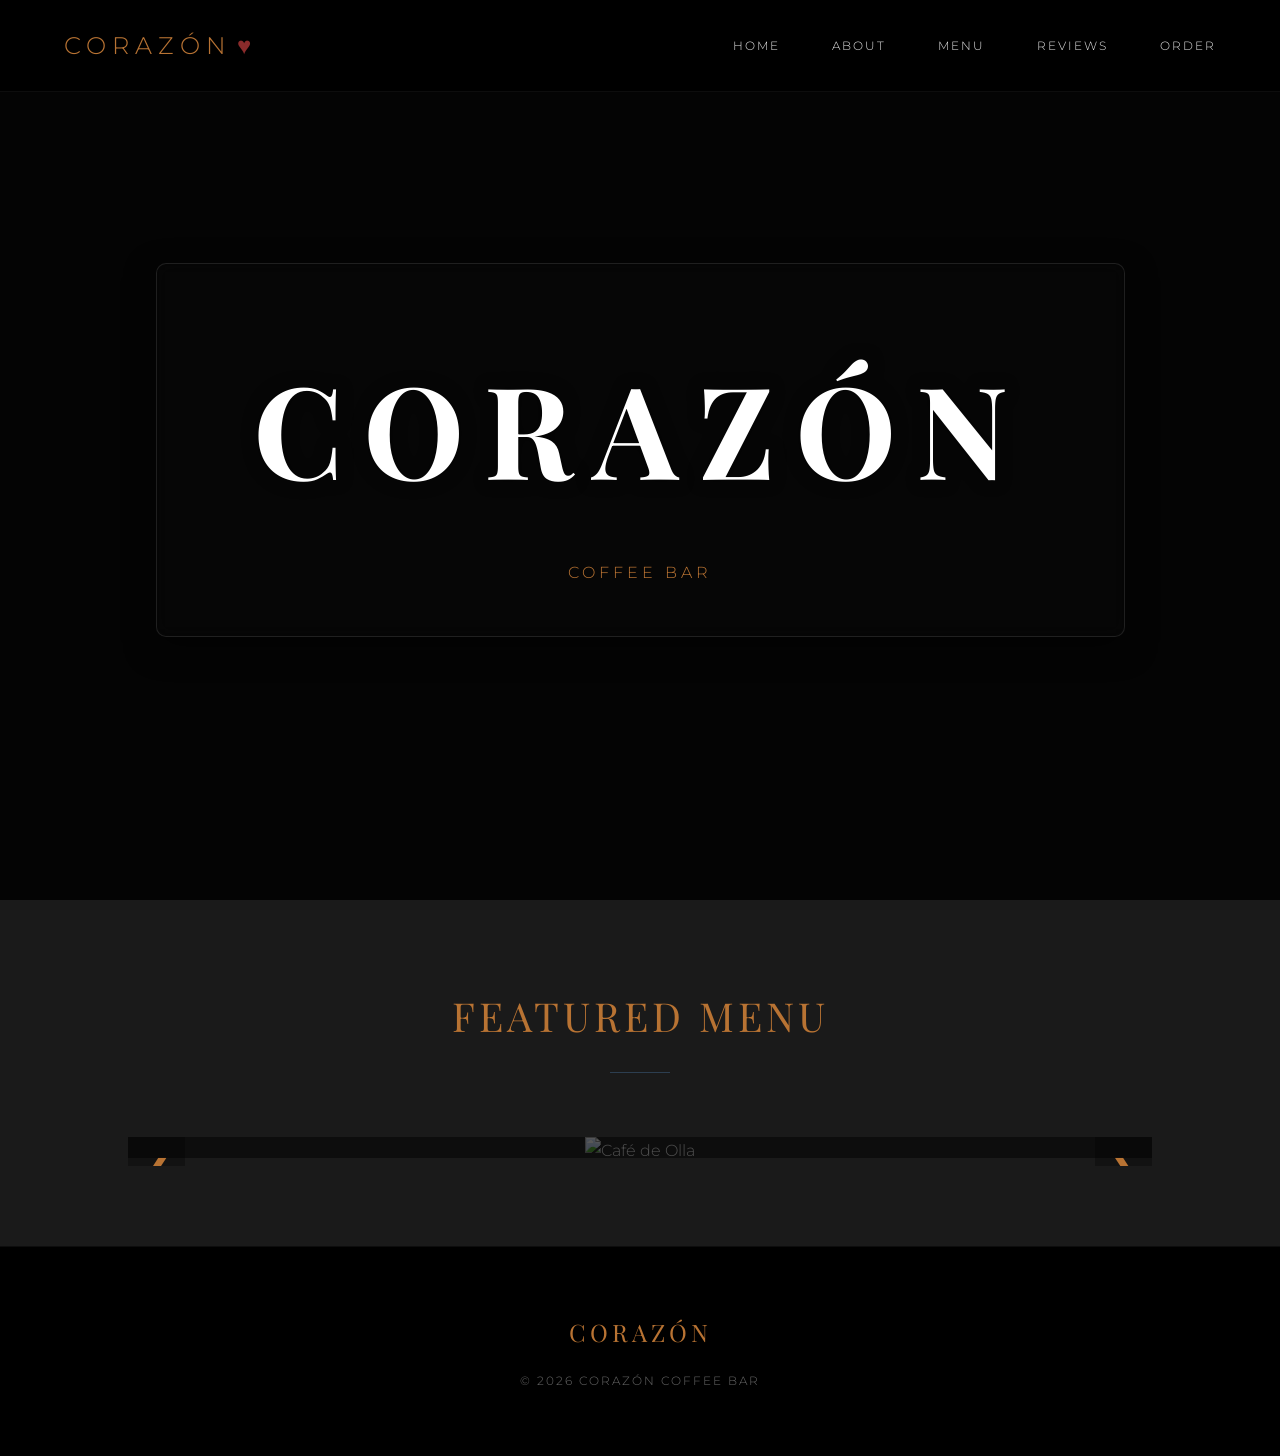
==== index.html @ ca72a2e0 "Add files via upload" ====
<!DOCTYPE html>
<html lang="en">
<head>
    <meta charset="UTF-8">
    <title>Corazón Coffee Bar | Home</title>
    <link rel="stylesheet" href="style.css">
</head>
<body>
    <nav>
        <div class="logo">CORAZÓN<span class="heart-icon">♥</span></div>
        <div class="nav-links">
            <a href="index.html">Home</a>
            <a href="about.html">About</a>
            <a href="menu.html">Menu</a>
            <a href="reviews.html">Reviews</a>
            <a href="order.html">Order</a>
        </div>
    </nav>

    <header class="page-header hero" style="background-image: url('https://images.unsplash.com/photo-1517701723207-e81b671a5664?ixlib=rb-4.0.3&auto=format&fit=crop&w=1600&q=80');">
        <div class="hero-text-box">
            <h1>CORAZÓN</h1>
            <p>Coffee Bar</p>
        </div>
    </header>

    <section class="content-section alt-bg">
        <div class="section-header">
            <h2>Featured Menu</h2>
            <div class="section-divider"></div>
        </div>
        <div class="slideshow-container">
            <div class="mySlides fade">
                <img src="https://images.unsplash.com/photo-1572442388796-11668a67e53d?ixlib=rb-4.0.3" alt="Café de Olla">
                <div class="slide-text">Café de Olla</div>
            </div>
            <div class="mySlides fade">
                <img src="https://images.unsplash.com/photo-1558401402-28e44ebf4db4?ixlib=rb-4.0.3" alt="Horchata Latte">
                <div class="slide-text">Horchata Latte</div>
            </div>
            <div class="mySlides fade">
                <img src="https://images.unsplash.com/photo-1514432324607-a09d9b4aefdd?ixlib=rb-4.0.3" alt="The Cortado">
                <div class="slide-text">The Cortado</div>
            </div>
            <a class="prev" onclick="plusSlides(-1)">&#10094;</a>
            <a class="next" onclick="plusSlides(1)">&#10095;</a>
        </div>
    </section>

    <footer>
        <div class="footer-logo">CORAZÓN</div>
        <div class="footer-text">© 2026 Corazón Coffee Bar</div>
    </footer>

    <script>
        let slideIndex = 1;
        showSlides(slideIndex);
        function plusSlides(n) { showSlides(slideIndex += n); }
        function showSlides(n) {
            let i;
            let slides = document.getElementsByClassName("mySlides");
            if (n > slides.length) {slideIndex = 1}    
            if (n < 1) {slideIndex = slides.length}
            for (i = 0; i < slides.length; i++) { slides[i].style.display = "none"; }
            slides[slideIndex-1].style.display = "block";  
        }
    </script>
</body>
</html>
---- style.css ----
/* --- GLOBAL PALETTE & TYPOGRAPHY --- */
@import url('https://fonts.googleapis.com/css2?family=Montserrat:wght@200;300;400&family=Playfair+Display:wght@400;500;600;700&display=swap');

:root {
    --bg-dark: #0a0a0a;
    --bg-section: #1a1a1a;
    --text-light: #e0e0e0;
    --copper: #b87333; 
    --grayish-blue: #2c3e50; 
    --heart-red: #8b2b2b; 
}

* { box-sizing: border-box; margin: 0; padding: 0; }
html { scroll-behavior: smooth; }

body {
    font-family: 'Montserrat', sans-serif;
    background-color: var(--bg-dark);
    color: var(--text-light);
    line-height: 1.8;
    font-weight: 300;
    overflow-x: hidden;
}

h1, h2, h3, h4 {
    font-family: 'Playfair Display', serif;
    font-weight: 400;
    text-transform: uppercase;
    letter-spacing: 4px;
    color: var(--text-light);
}

a { text-decoration: none; color: inherit; }
.heart-icon { color: var(--heart-red); margin-left: 5px; }

/* --- NAVIGATION --- */
nav {
    background-color: rgba(0, 0, 0, 0.95);
    padding: 1.5rem 5%;
    display: flex; justify-content: space-between; align-items: center;
    position: fixed; width: 100%; top: 0; z-index: 1000;
    border-bottom: 1px solid rgba(255,255,255,0.05);
    backdrop-filter: blur(10px);
}
.logo { font-size: 1.5rem; letter-spacing: 6px; color: var(--copper); }
.nav-links a {
    margin-left: 3rem; font-size: 0.75rem; letter-spacing: 2px;
    text-transform: uppercase; transition: color 0.4s ease;
}
.nav-links a:hover { color: var(--copper); }

/* --- IMMERSIVE HEADERS --- */
.page-header {
    height: 60vh; 
    display: flex; flex-direction: column; justify-content: center; align-items: center; text-align: center;
    background-size: cover; background-position: center; background-attachment: fixed;
    position: relative; z-index: 1; margin-top: 80px; 
}
.page-header::before {
    content: ""; position: absolute; top: 0; left: 0; right: 0; bottom: 0;
    background: rgba(0, 0, 0, 0.6); z-index: -1;
}
.page-header.hero { height: 100vh; margin-top: 0; }
.page-header.hero h1 { font-size: 8rem; font-weight: 700; letter-spacing: 20px; color: #fff; text-shadow: 0 0 15px rgba(0,0,0,0.5); }
.page-header h2 { font-size: 3.5rem; letter-spacing: 12px; color: #fff; }
.page-header p { font-size: 1rem; letter-spacing: 4px; text-transform: uppercase; color: var(--copper); margin-top: 1rem; }

/* Home Page Text Box Highlight */
.hero-text-box {
    background: rgba(10, 10, 10, 0.4);
    padding: 3rem 6rem;
    border-radius: 10px;
    backdrop-filter: blur(8px);
    border: 1px solid rgba(255, 255, 255, 0.1);
    box-shadow: 0 10px 30px rgba(0,0,0,0.5);
}

/* --- GENERAL SECTIONS --- */
.content-section { padding: 5rem 10%; background-color: var(--bg-dark); position: relative; z-index: 2; }
.content-section.alt-bg { background-color: var(--bg-section); }
.section-header { text-align: center; margin-bottom: 4rem; }
.section-header h2 { font-size: 2.5rem; color: var(--copper); }
.section-divider { width: 60px; height: 1px; background-color: var(--grayish-blue); margin: 20px auto; }

/* --- ABOUT GRID --- */
.about-text { max-width: 800px; margin: 0 auto 3rem auto; text-align: center; font-size: 1.1rem; color: #ccc; }
.image-grid-3 { display: grid; grid-template-columns: repeat(3, 1fr); gap: 2rem; }
.image-grid-3 img { width: 100%; height: 300px; object-fit: cover; filter: brightness(0.7); transition: 0.4s; cursor: pointer; border: 1px solid rgba(255,255,255,0.05); }
.image-grid-3 img:hover { transform: scale(1.03); filter: brightness(1); }

/* --- MENU GALLERY WITH HOVER POP-UP --- */
.menu-gallery { display: grid; grid-template-columns: repeat(auto-fit, minmax(250px, 1fr)); gap: 1.5rem; }
.menu-item { position: relative; overflow: hidden; height: 350px; background-color: var(--bg-section); cursor: pointer; border: 1px solid rgba(255,255,255,0.05); }
.menu-item img { width: 100%; height: 100%; object-fit: cover; transition: transform 0.5s ease; }

/* Dark overlay on hover */
.menu-item::after {
    content: ""; position: absolute; top: 0; left: 0; width: 100%; height: 100%;
    background: rgba(0, 0, 0, 0.7); opacity: 0; transition: opacity 0.4s ease;
    pointer-events: none; /* Let clicks pass through to the image */
}
.menu-item:hover::after { opacity: 1; }
.menu-item:hover img { transform: scale(1.1); }

/* Pop-up Text */
.menu-label { 
    position: absolute; top: 55%; left: 50%; transform: translate(-50%, -50%); 
    font-family: 'Playfair Display', serif; font-size: 1.4rem; color: #fff; 
    letter-spacing: 3px; text-shadow: 2px 2px 5px rgba(0,0,0,0.8); 
    opacity: 0; transition: all 0.4s ease; z-index: 2; text-align: center; width: 90%;
    pointer-events: none; 
}
.menu-item:hover .menu-label { opacity: 1; top: 50%; } /* Slides up slightly on hover */

/* --- REVIEWS --- */
.reviews-grid { display: grid; grid-template-columns: repeat(auto-fit, minmax(300px, 1fr)); gap: 2rem; }
.review-card { background-color: var(--grayish-blue); padding: 2.5rem; text-align: center; border-radius: 5px; box-shadow: 0 5px 15px rgba(0,0,0,0.2); }
.stars { color: var(--copper); font-size: 1.3rem; letter-spacing: 5px; margin-bottom: 1rem; }
.review-text { font-style: italic; font-family: 'Playfair Display', serif; font-size: 1.1rem; color: #eee; margin-bottom: 1.5rem; }
.review-author { font-size: 0.85rem; text-transform: uppercase; letter-spacing: 2px; color: var(--copper); }

/* --- ORDER FORM --- */
.order-form { max-width: 600px; margin: 0 auto; background-color: var(--bg-section); padding: 3rem; border-radius: 8px; border: 1px solid rgba(255,255,255,0.05); }
.order-form label { display: block; margin-bottom: 0.8rem; color: var(--copper); font-size: 0.9rem; }
.order-form input, .order-form textarea, .order-form select { width: 100%; padding: 12px; margin-bottom: 1.5rem; background-color: var(--bg-dark); border: 1px solid var(--grayish-blue); color: var(--text-light); border-radius: 4px; }
.order-form input[type="submit"] { background-color: var(--copper); color: var(--bg-dark); cursor: pointer; font-weight: 600; text-transform: uppercase; letter-spacing: 2px; transition: 0.3s; }
.order-form input[type="submit"]:hover { background-color: #e0995c; }

/* --- SLIDESHOW (Home) --- */
.slideshow-container { position: relative; max-width: 100vw; margin: auto; overflow: hidden; }
.mySlides { display: none; text-align: center; }
.mySlides img { width: 100%; max-height: 600px; object-fit: cover; filter: brightness(0.7); }
.slide-text { color: #f2f2f2; font-size: 1.5rem; padding: 15px 12px; position: absolute; bottom: 8px; width: 100%; text-align: center; background: rgba(0,0,0,0.5); font-family: 'Playfair Display', serif; letter-spacing: 3px; }
.prev, .next { cursor: pointer; position: absolute; top: 50%; width: auto; padding: 16px; margin-top: -22px; color: var(--copper); font-weight: bold; font-size: 30px; transition: 0.6s; background-color: rgba(0,0,0,0.3); }
.next { right: 0; }
.prev:hover, .next:hover { background-color: rgba(0,0,0,0.8); color: #fff; }
.fade { animation-name: fade; animation-duration: 1.5s; }
@keyframes fade { from {opacity: .4} to {opacity: 1} }

/* --- MODAL (Zoom) --- */
.modal { display: none; position: fixed; z-index: 2000; padding-top: 50px; left: 0; top: 0; width: 100%; height: 100%; overflow: auto; background-color: rgba(0,0,0,0.9); }
.modal-content { margin: auto; display: block; width: 80%; max-width: 700px; animation: zoom 0.6s; }
@keyframes zoom { from {transform: scale(0)} to {transform: scale(1)} }
.close { position: absolute; top: 15px; right: 35px; color: #f1f1f1; font-size: 40px; font-weight: bold; transition: 0.3s; cursor: pointer; }
.close:hover { color: #bbb; }

/* --- FOOTER --- */
footer { background-color: #000; text-align: center; padding: 4rem 2rem; border-top: 1px solid rgba(255,255,255,0.05); }
.footer-logo { font-family: 'Playfair Display', serif; font-size: 1.5rem; letter-spacing: 4px; margin-bottom: 1rem; color: var(--copper); }
.footer-text { font-size: 0.75rem; letter-spacing: 2px; color: #666; text-transform: uppercase; }

@media (max-width: 900px) {
    .nav-links { display: none; }
    .page-header.hero h1 { font-size: 4rem; letter-spacing: 10px; }
    .hero-text-box { padding: 2rem; }
    .image-grid-3, .menu-gallery, .reviews-grid { grid-template-columns: 1fr; }
/* --- NEW HERO SLIDESHOW --- */
.hero-slider-container {
    position: relative;
    height: 100vh;
    width: 100%;
    overflow: hidden;
    display: flex;
    justify-content: center;
    align-items: center;
    background-color: var(--bg-dark);
}
.hero-slide {
    position: absolute;
    top: 0; left: 0; width: 100%; height: 100%;
    background-size: cover;
    background-position: center;
    opacity: 0;
    transition: opacity 1s ease-in-out; /* Smooth fade effect */
    z-index: 1;
}
.hero-slide::before {
    content: ""; position: absolute; top: 0; left: 0; right: 0; bottom: 0;
    background: rgba(0, 0, 0, 0.6); /* Dark overlay so text is readable */
}
.hero-slider-container .hero-text-box {
    position: relative;
    z-index: 10; /* Keeps the text box above the changing images */
}

/* --- FEATURES GRID (3 Images + Text) --- */
.features-grid {
    display: grid;
    grid-template-columns: repeat(3, 1fr);
    gap: 3rem;
    margin-top: 2rem;
}
.feature-card img {
    width: 100%;
    height: 400px;
    object-fit: cover;
    border: 1px solid rgba(255,255,255,0.05);
    margin-bottom: 1.5rem;
    filter: brightness(0.8);
    transition: 0.4s ease;
}
.feature-card img:hover {
    filter: brightness(1);
}
.feature-card p {
    color: #ccc;
    font-size: 0.95rem;
    line-height: 1.8;
    text-align: center;
}

@media (max-width: 900px) {
    .features-grid { grid-template-columns: 1fr; }
}
/* --- TOCA MADERA EDITORIAL BLOCKS (About Page) --- */
.editorial-block {
    display: flex;
    align-items: center;
    justify-content: center;
    background-color: var(--bg-dark);
    padding: 6rem 10%; /* Adds breathing room around the edges */
    gap: 5rem; /* Adds space directly between the image and text */
}
.editorial-block:nth-of-type(even) {
    flex-direction: row-reverse;
    background-color: var(--bg-section);
}
.editorial-img {
    flex: 1;
    max-width: 450px; /* Sizes down the image width */
    height: 55vh; /* Sizes down the image height */
    overflow: hidden;
    border-radius: 4px; /* Slight rounding for a premium feel */
    box-shadow: 0 10px 30px rgba(0,0,0,0.6); /* Makes the smaller image pop off the background */
}
.editorial-img img {
    width: 100%;
    height: 100%;
    object-fit: cover;
    filter: brightness(0.8);
    transition: transform 1s ease, filter 0.5s ease;
}
.editorial-block:hover .editorial-img img {
    transform: scale(1.05);
    filter: brightness(1);
}
.editorial-text {
    flex: 1;
    display: flex;
    flex-direction: column;
    justify-content: center;
    align-items: center; /* Guarantees the text is perfectly centered */
    text-align: center;
}
.editorial-text h3 {
    font-size: 2.2rem;
    margin-bottom: 1.5rem;
    color: #fff;
    letter-spacing: 6px;
}
.editorial-text p {
    color: #ccc;
    font-size: 1.05rem;
    line-height: 2;
    max-width: 500px;
    margin: 0 auto 1.5rem auto;
}

/* Mobile Adjustments */
@media (max-width: 900px) {
    .editorial-block {
        flex-direction: column;
        padding: 4rem 5%;
        gap: 3rem;
    }
    .editorial-block:nth-of-type(even) {
        flex-direction: column;
    }
    .editorial-img {
        max-width: 100%;
        height: 40vh;
    }
}
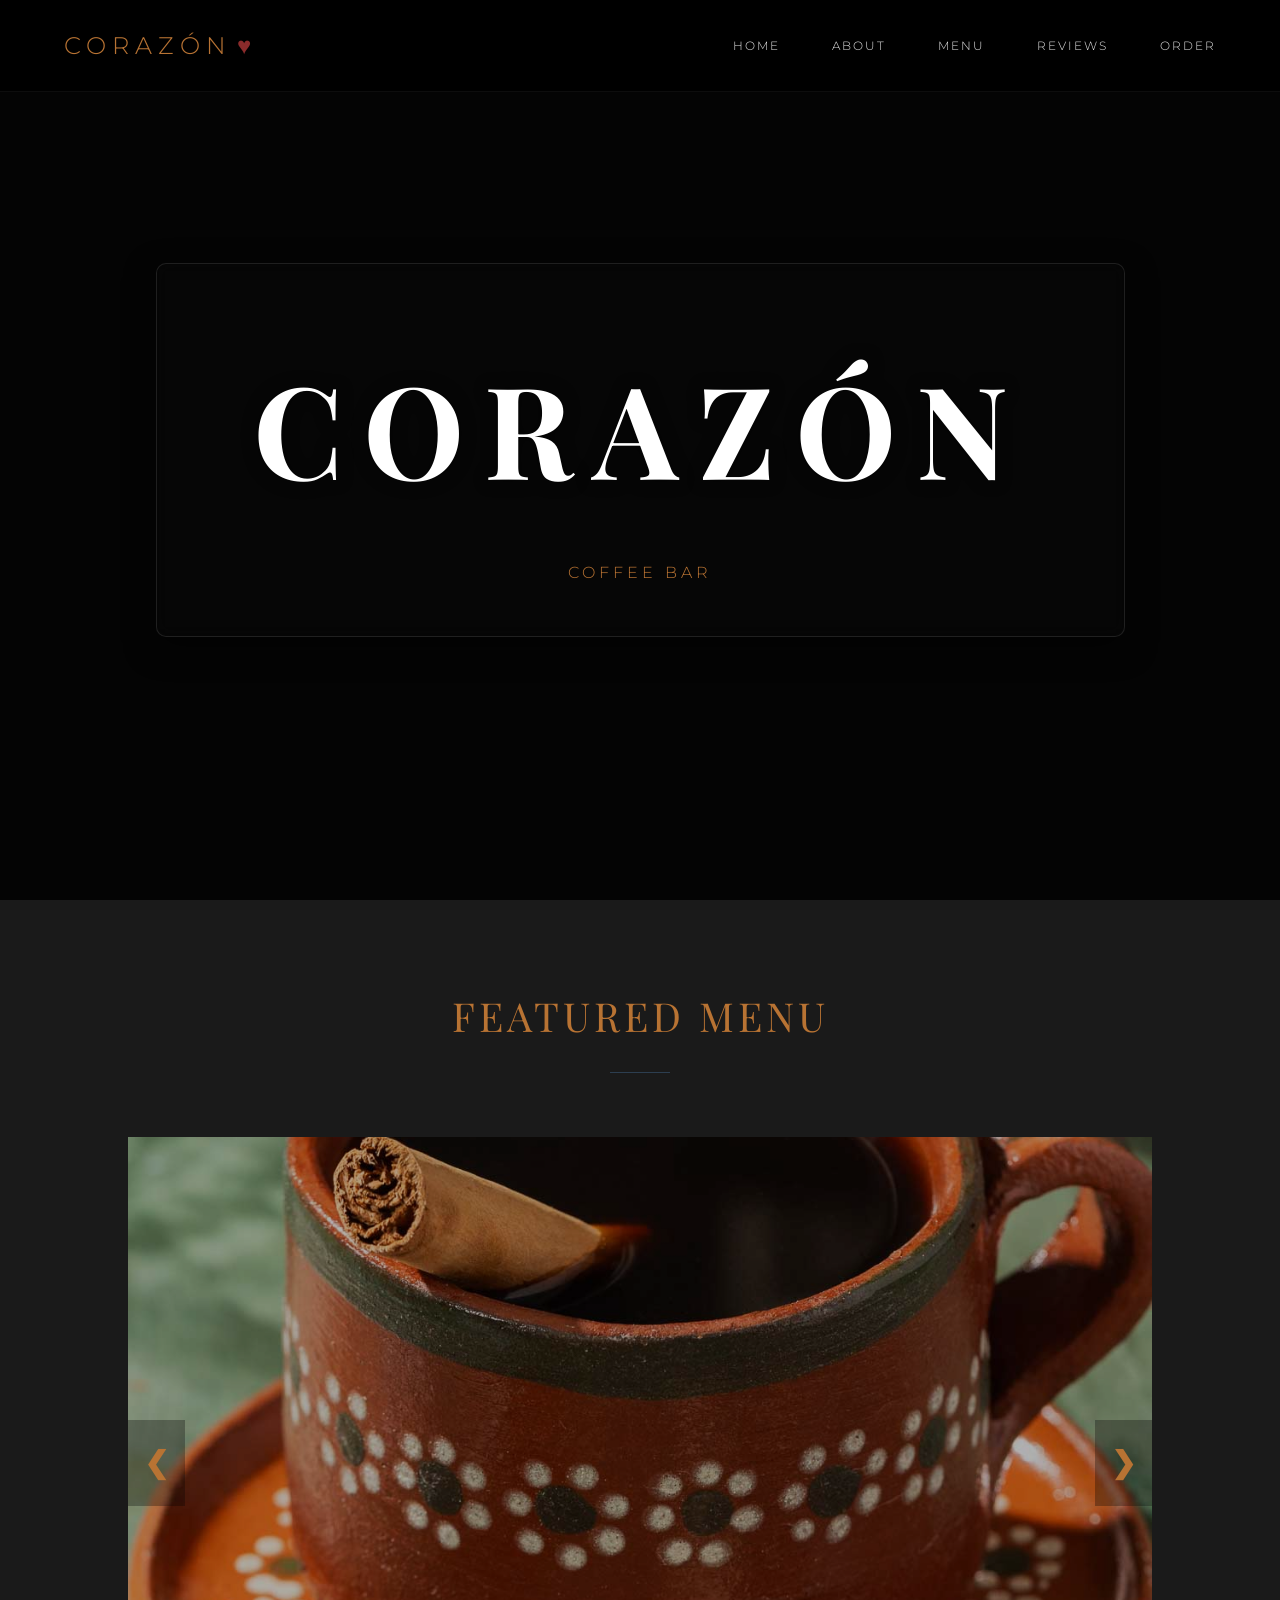
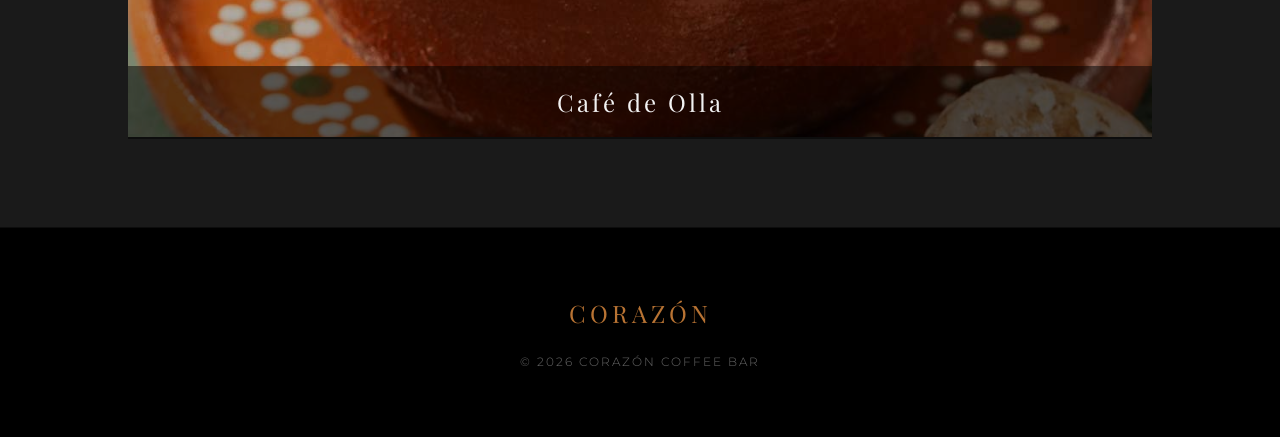
==== commit d9436a37: "Update index.html" ====
--- a/index.html
+++ b/index.html
@@ -17,7 +17,7 @@
         </div>
     </nav>
 
-    <header class="page-header hero" style="background-image: url('https://images.unsplash.com/photo-1517701723207-e81b671a5664?ixlib=rb-4.0.3&auto=format&fit=crop&w=1600&q=80');">
+    <header class="page-header hero" style="background-image: url('corazon.png&auto=format&fit=crop&w=1600&q=80');">
         <div class="hero-text-box">
             <h1>CORAZÓN</h1>
             <p>Coffee Bar</p>
@@ -31,15 +31,15 @@
         </div>
         <div class="slideshow-container">
             <div class="mySlides fade">
-                <img src="https://images.unsplash.com/photo-1572442388796-11668a67e53d?ixlib=rb-4.0.3" alt="Café de Olla">
+                <img src="cafedeolla.png" alt="Café de Olla">
                 <div class="slide-text">Café de Olla</div>
             </div>
             <div class="mySlides fade">
-                <img src="https://images.unsplash.com/photo-1558401402-28e44ebf4db4?ixlib=rb-4.0.3" alt="Horchata Latte">
+                <img src="horchatalatte.jpg" alt="Horchata Latte">
                 <div class="slide-text">Horchata Latte</div>
             </div>
             <div class="mySlides fade">
-                <img src="https://images.unsplash.com/photo-1514432324607-a09d9b4aefdd?ixlib=rb-4.0.3" alt="The Cortado">
+                <img src="thecortado.jpg" alt="The Cortado">
                 <div class="slide-text">The Cortado</div>
             </div>
             <a class="prev" onclick="plusSlides(-1)">&#10094;</a>
@@ -66,4 +66,4 @@
         }
     </script>
 </body>
-</html>+</html>
--- a/style.css
+++ b/style.css
@@ -144,17 +144,7 @@
 .close { position: absolute; top: 15px; right: 35px; color: #f1f1f1; font-size: 40px; font-weight: bold; transition: 0.3s; cursor: pointer; }
 .close:hover { color: #bbb; }
 
-/* --- FOOTER --- */
-footer { background-color: #000; text-align: center; padding: 4rem 2rem; border-top: 1px solid rgba(255,255,255,0.05); }
-.footer-logo { font-family: 'Playfair Display', serif; font-size: 1.5rem; letter-spacing: 4px; margin-bottom: 1rem; color: var(--copper); }
-.footer-text { font-size: 0.75rem; letter-spacing: 2px; color: #666; text-transform: uppercase; }
-
-@media (max-width: 900px) {
-    .nav-links { display: none; }
-    .page-header.hero h1 { font-size: 4rem; letter-spacing: 10px; }
-    .hero-text-box { padding: 2rem; }
-    .image-grid-3, .menu-gallery, .reviews-grid { grid-template-columns: 1fr; }
-/* --- NEW HERO SLIDESHOW --- */
+/* --- NEW HERO SLIDESHOW (Home Auto-Rotation) --- */
 .hero-slider-container {
     position: relative;
     height: 100vh;
@@ -171,16 +161,16 @@
     background-size: cover;
     background-position: center;
     opacity: 0;
-    transition: opacity 1s ease-in-out; /* Smooth fade effect */
+    transition: opacity 1s ease-in-out; 
     z-index: 1;
 }
 .hero-slide::before {
     content: ""; position: absolute; top: 0; left: 0; right: 0; bottom: 0;
-    background: rgba(0, 0, 0, 0.6); /* Dark overlay so text is readable */
+    background: rgba(0, 0, 0, 0.6); 
 }
 .hero-slider-container .hero-text-box {
     position: relative;
-    z-index: 10; /* Keeps the text box above the changing images */
+    z-index: 10; 
 }
 
 /* --- FEATURES GRID (3 Images + Text) --- */
@@ -209,17 +199,14 @@
     text-align: center;
 }
 
-@media (max-width: 900px) {
-    .features-grid { grid-template-columns: 1fr; }
-}
 /* --- TOCA MADERA EDITORIAL BLOCKS (About Page) --- */
 .editorial-block {
     display: flex;
     align-items: center;
     justify-content: center;
     background-color: var(--bg-dark);
-    padding: 6rem 10%; /* Adds breathing room around the edges */
-    gap: 5rem; /* Adds space directly between the image and text */
+    padding: 6rem 10%; 
+    gap: 5rem; 
 }
 .editorial-block:nth-of-type(even) {
     flex-direction: row-reverse;
@@ -227,11 +214,11 @@
 }
 .editorial-img {
     flex: 1;
-    max-width: 450px; /* Sizes down the image width */
-    height: 55vh; /* Sizes down the image height */
+    max-width: 450px; 
+    height: 55vh; 
     overflow: hidden;
-    border-radius: 4px; /* Slight rounding for a premium feel */
-    box-shadow: 0 10px 30px rgba(0,0,0,0.6); /* Makes the smaller image pop off the background */
+    border-radius: 4px; 
+    box-shadow: 0 10px 30px rgba(0,0,0,0.6); 
 }
 .editorial-img img {
     width: 100%;
@@ -249,7 +236,7 @@
     display: flex;
     flex-direction: column;
     justify-content: center;
-    align-items: center; /* Guarantees the text is perfectly centered */
+    align-items: center; 
     text-align: center;
 }
 .editorial-text h3 {
@@ -266,8 +253,24 @@
     margin: 0 auto 1.5rem auto;
 }
 
-/* Mobile Adjustments */
+/* --- FOOTER --- */
+footer { background-color: #000; text-align: center; padding: 4rem 2rem; border-top: 1px solid rgba(255,255,255,0.05); }
+.footer-logo { font-family: 'Playfair Display', serif; font-size: 1.5rem; letter-spacing: 4px; margin-bottom: 1rem; color: var(--copper); }
+.footer-text { font-size: 0.75rem; letter-spacing: 2px; color: #666; text-transform: uppercase; }
+
+
+/* --- MOBILE RESPONSIVENESS (All combined) --- */
 @media (max-width: 900px) {
+    .nav-links { display: none; }
+    .page-header.hero h1 { font-size: 4rem; letter-spacing: 10px; }
+    .hero-text-box { padding: 2rem; }
+    
+    /* Convert all grids to a single column on mobile */
+    .image-grid-3, .menu-gallery, .reviews-grid, .features-grid { 
+        grid-template-columns: 1fr; 
+    }
+    
+    /* Mobile adjustments for the About page editorial blocks */
     .editorial-block {
         flex-direction: column;
         padding: 4rem 5%;
@@ -280,4 +283,4 @@
         max-width: 100%;
         height: 40vh;
     }
-}+}
